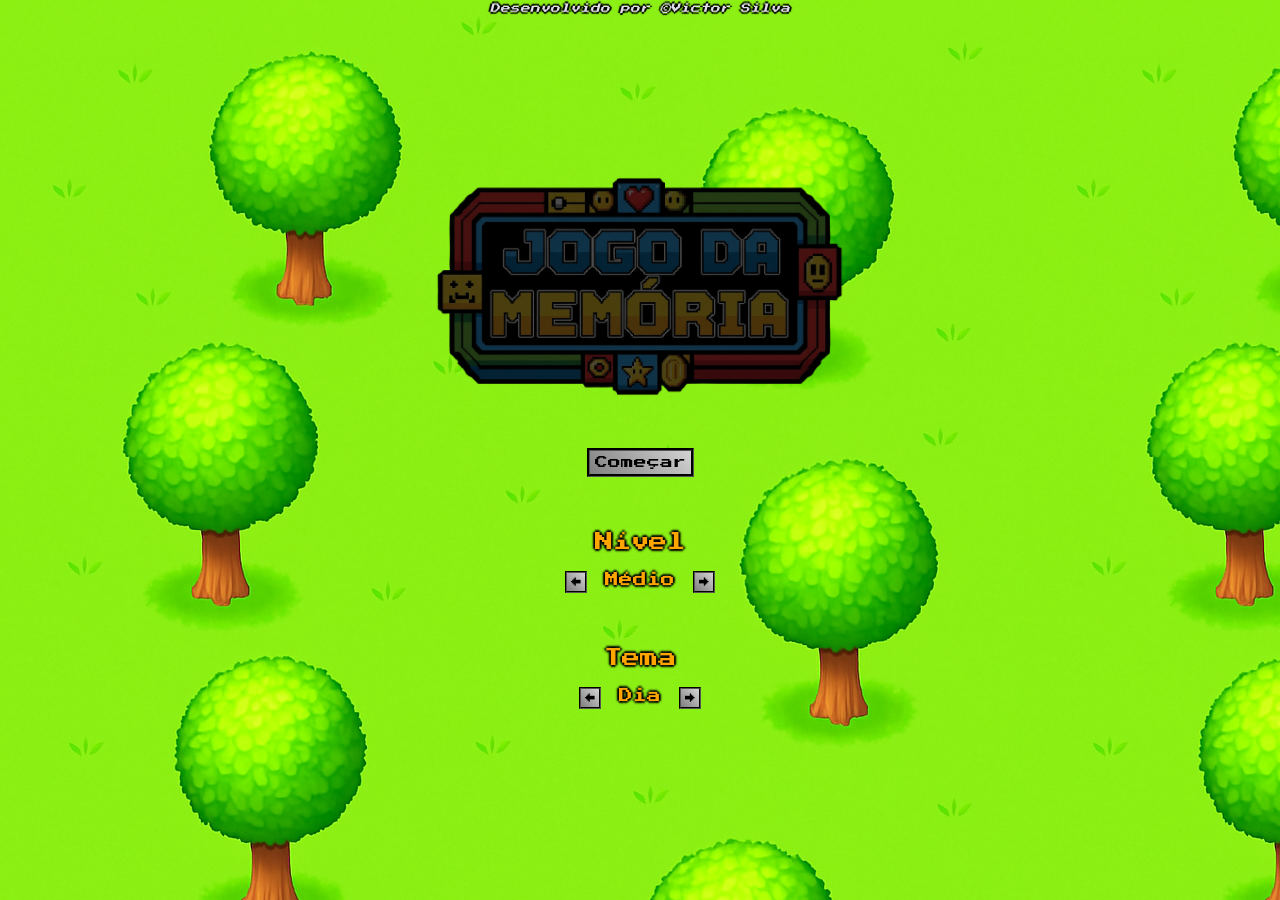
==== main.html @ aa9ad4cf "Refatoração de código e ajustes no CSS" ====
<!DOCTYPE html>
<html lang="pt-BR">
<head>
    <meta charset="UTF-8">
    <meta name="viewport" content="width=device-width, initial-scale=1.0">
    <link rel="shortcut icon" href="_media/favicon.png" type="image/x-icon">
    <link rel="stylesheet" href="https://cdnjs.cloudflare.com/ajax/libs/font-awesome/6.4.0/css/all.min.css">
    <link rel="stylesheet" href="main.css">
    <link rel="stylesheet" href="_complements/responsiveness.css" media="screen">
    <script defer src="_complements/resources.js"></script>
    <script defer src="_complements/Sky.js"></script>
    <script defer src="main.js"></script>
    <title>Jogo da Memória</title>
</head>

<body>
    <aside id="menu-lateral">
        <button id="botao-menu-lateral" title="Abrir menu">
            <img src="_media/_images/arrow.png" id="seta-botao-menu-lateral" alt="Seta do Menu Lateral">
        </button>
        <header id="cabecalho-menu-lateral"> <!-- Título em background no menu lateral --> </header>
        
        <nav>
            <ul type="none" id="opcoes-menu">
                <li id="opcao-temas">Tema »
                    <ul type="none" id="sub-menu-temas" class="sub-menu">
                        <li style="color: gold;"><span>☀️</span> Dia</li>
                        <li><span>🌙</span> Noite</li>
                    </ul>
                </li>
                <li id="opcao-musica">Música »
                    <ul type="none" id="sub-menu-musica" class="sub-menu">
                        <li style="color: gold;"><span>🔊</span> Ativada</li>
                        <li><span>🔇</span> Desativada</li>
                    </ul>
                </li>
                <li id="opcao-sobre">Sobre</li> <!-- Ao clicar nesta opção, uma "janela" de informações será exibida -->
                <li id="opcao-sair">Sair</li>
            </ul>
        </nav>
    </aside>

    <main>
        <header id="cabecalho-principal">
            <figure>
                <img src="_media/_images/life.png" alt="Ícone de vidas">
                <figcaption>Vidas: <span id="numero-de-vidas"></span></figcaption>
            </figure>
        </header>

        <!------------ Tela de introdução ------------->
        <div id="luz-logomark-container"></div>
        <section id="intro">
            <img id="logomark" src="_media/_images/logomark.png" alt="Logomarca do Jogo da Memória">
            <button id="start">Começar</button>

            <menu id="slides-container">
                <div id="quantidade-inicial-vidas">No nível<span id="nivel-escolhido">médio,</span>o jogo começa com<span id="quantidade-escolhida-vidas">8</span>vidas</div>
                <p>Nível</p>
                <div>
                    <button class="escolha nivel-seta-esquerda">&larr;</button><span id="nivel-dificuldade">Médio</span><button class="escolha nivel-seta-direita">&rarr;</button>
                </div><br>
                <p>Tema</p>
                <div>
                    <button class="escolha tema-seta-esquerda">&larr;</button><span id="tema">Dia</span><button class="escolha tema-seta-direita">&rarr;</button>
                </div>
            </menu>
            <span id="texto-copyright"><em>Desenvolvido por &copy;Victor Silva</em></span>
        </section>

        <section id="caixas">
            <!-- Aqui ficarão os elementos <button> -->
            <!-- Cada botão representa uma "caixa com interrogação" -->
        </section>

        <div id="game-over-msg"> <!-- Aqui haverá uma mensagem após o fim do jogo --> </div>
    </main>

    <!-- Informações de software que serão exibidas numa "janela" após clicar na opção SOBRE -->
    <section id="sobre">
        <button id="fechar-sobre" title="Fechar">X</button>
        <p><i class="fas fa-user"></i> Desenvolvedor: <span style="animation: iluminarTexto 5s ease-in-out infinite; color: yellowgreen;">Victor Silva</span></p><br>
        <p><i class="fa-solid fa-calendar-days"></i> Data da criação: 10/07/2025</p><br>
        <p><i class="fas fa-sync-alt"></i> Última atualização: 15/09/2025</p><br>
        <p><i class="fas fa-code-branch"></i> Versão: 4.5</p><br>
        <p><i class="fab fa-github"></i> GitHub: <a href="https://github.com/Victu" target="_blank" style="color: var(--fonte-cor-padrao);" title="Ir à página">victu</a></p>
    </section>
</body>
</html>
---- main.css ----
@charset "UTF-8";

@font-face {
    font-family: pixel-font;
    src: url('_media/_font/PressStart2P-Regular.ttf') format('truetype');
    font-weight: normal;
}

:root {
    --fonte-cor-padrao: rgb(223, 223, 233);
    --caixa-efeito-noite: rgba(0, 60, 255, 0.8); /* Está incluído somente no javascript */
}

* {
    margin: 0;
    padding: 0;
    box-sizing: border-box;
    font-family: pixel-font;
}

html {
    height: 100%;
    width: 100%;
    overflow: hidden;
    user-select: none;
}

body {
    background-image: url('_media/_images/bg.png');
    overflow: hidden;
    height: 100vh;
    width: 100vw;
}


@keyframes flutuarBalao {
    0%, 100% { transform: initial;}
    50% { transform: translateY(15px);}
}

#intro {
    position: absolute;
    top: 16%;
    left: 50%;
    transform: translateX(-50%);
    display: flex;
    flex-direction: column;
    align-items: center;
    width: max-content;
    gap: 70px;
    padding: 0;
    margin: 0;
    z-index: 100;
}

#logomark {
    max-width: 620px;
    animation: piscarLogomark 2.5s infinite steps(1);
    filter: brightness(0.3);
    pointer-events: none;
}

@keyframes piscarLogomark {
    0%, 100% { filter: brightness(0.3); }
    50% { filter: brightness(1.2); }
}

#luz-logomark-container {
    position: absolute;
    top: 18.55%;
    left: 50%;
    transform: translateX(-50%);
    width: 560px;
    height: 290px;
    border-radius: 17% 17% 20% 20%;
    animation: acenderLogomark 2.5s infinite steps(1);
    transition: none;
}

@keyframes acenderLogomark {
    0%, 100% {
        box-shadow: initial;
        filter: initial;
    }
    50% {
        filter: brightness(1.5);
        box-shadow: -25px -25px 55px rgba(255, 70, 70, 0.4),
        25px -25px 55px rgba(70, 255, 70, 0.4),
        -25px 25px 55px rgba(70, 199, 255, 0.4),
        25px 25px 55px rgba(255, 70, 70, 0.4),
        -35px -35px 65px rgba(255, 70, 70, 0.2),
        35px -35px 65px rgba(70, 255, 70, 0.2),
        -35px 35px 65px rgba(70, 199, 255, 0.2),
        35px 35px 65px rgba(255, 70, 70, 0.2);
    }
}

#start {
    width: max-content;
    cursor: pointer;
    background: none;
    padding: 5px;
    border: 3px groove black;
    font-size: 1.2em;
    background: linear-gradient(45deg, gray, lightgray);
}

#start:hover { background: linear-gradient(45deg, lightgray, gray); }

#slides-container { 
    display: flex;
    flex-direction: column;
    gap: 20px;
    align-items: center; 
    color: orange;
    text-shadow: 2px 0 2px #000,
    -2px 0 2px #000,
    0 2px 2px #000,
    0 -2px 2px #000;
    padding: 4px;
    box-sizing: border-box;
    max-width: 250px;
}

#slides-container button {
    cursor: pointer;
    background: linear-gradient(45deg, gray, lightgray);
    font-size: .9em;
    padding: 4px;
    border: 2px groove black;
}

#slides-container button:hover { background: linear-gradient(45deg, lightgray, gray); }

#slides-container p { font-size: 1.55em; }

#slides-container span {
    margin: 0 18px 0 18px;
    font-size: 1.2em;
}

#quantidade-inicial-vidas {
    visibility: hidden;
    opacity: 0;
    position: absolute;
    bottom: 20pc;
    font-size: .95em;
    color: yellow;
    width: max-content;
}

#texto-copyright {
    position: relative;
    top: -930px;
    display: block;
    font-size: .8em;
    color: var(--fonte-cor-padrao);
    text-shadow: 2px 0 1px #000,
    -2px 0 1px #000,
    0 2px 1px #000,
    0 -2px 1px #000;
}

main {
    width: max-content;
    min-height: 585px;
    height: max-content;
    margin: 80px auto;
    padding: 12px 0;
    box-sizing: border-box;
}

@keyframes mudaCor {
    0% { color: red; }
    100% { color: var(--fonte-cor-padrao); }
}

#cabecalho-principal {
    max-height: 20px;
    padding: 14px;
    margin-bottom: 30px;
    visibility: hidden;
    pointer-events: none;
}

#cabecalho-principal img { width: 55px; }

#cabecalho-principal img, figcaption { display: inline; }

#cabecalho-principal figure { margin: -10px 0 0 0; }

#cabecalho-principal figcaption {
    position: relative;
    top: -8px;
    font-size: 2em;
    color: var(--fonte-cor-padrao);
    text-shadow: 2px 2px 1px rgb(10, 10, 10);
}

#caixas {
    position: relative;
    padding: 25px;
    margin: 0;
    display: grid;
    grid-template-columns: repeat(4, auto);
    gap: 30px;
    box-sizing: border-box;
}

.caixa {
    width: 100px;
    height: 100px;
    cursor: pointer;
    border-radius: 8px;
    border: none;
    background-image: url('_media/_images/box_yellow.png');
    background-size: cover;
    transition: 0.2s ease-in;
    pointer-events: all;
    visibility: hidden;
    opacity: 0;
}

.caixa:hover {
    transform: scale(1.35);
    filter: brightness(1.4);
    box-shadow: 10px 10px 30px rgba(255, 217, 0, 0.8),
    15px 15px 50px rgba(255, 217, 0, 0.8),
    -10px -10px 30px rgba(255, 217, 0, 0.8),
    -15px -15px 50px rgba(255, 217, 0, 0.8); 
}

#botao-menu-lateral {
    position: sticky;
    left: 13pc;
    background-color: rgba(235, 235, 235, 0.7);
    width: 60px;
    height: 50px;
    padding: 15px;
    border: 3px 3px 3px 0 #222 solid;
    border-radius: 0 10px 10px 0;
    transform: translate(60px, -50px);
    cursor: pointer;
    z-index: 100;
}

#botao-menu-lateral img {
    position: relative;
    top: -5px;
    left: 5px;
    width: 20px;
}

@keyframes apontar {
    0%, 100% { transform: translateX(0); }
    50% { transform: translateX(-12px); }
}

#cabecalho-menu-lateral {
    position: relative;
    top: -50px;
    right: 0;
    margin-bottom: 10px;
    background: url('_media/_images/title-memory-game.png') no-repeat;
    background-size: contain;
    height: 200px;
    transition: 0.5s;
}

#menu-lateral {
    position: absolute;
    top: 0;
    padding: 0;
    width: 235px;
    height: 100%;
    margin: 0;
    transform: translateX(-100%);
    background-image: url('_media/_images/bg-3.png');
    background-size: contain;
    font-family: pixel-font;
    border-right: 2px solid #222;
    box-sizing: border-box;
    z-index: 100;
}

#menu-lateral li { cursor: pointer; }

#menu-lateral nav > ul {
    line-height: 30px;
    transform: translateX(-12px);
    width: 105%;
}

#menu-lateral nav > ul > li {
    font-size: large;
    padding: 10px 10px 10px 28px;
    margin: 0 0 25px -12px;
    text-indent: 30px;
}

#menu-lateral nav > ul > li:hover { background-color: rgba(255, 255, 255, 0.6); }

.sub-menu {
    position: absolute;
    left: 15.3pc;
    background-color: #222;
    color: var(--fonte-cor-padrao);
    font-size: 0.8em;
    line-height: 37px;
    border-style: solid;
    border-color: #444;
    border-left: 1px;
    width: max-content;
    border-radius: 0 10px 10px 0;
    transform: scaleY(0);
    text-indent: initial;
}

.sub-menu li {
    padding: 0 3px 0 6px;
    background-color: inherit;
 }

.sub-menu li:hover { background-color: #444; }

.sub-menu span {
    font-size: 1.2em; 
    pointer-events: none;
}

#sub-menu-temas { top: -1pc; } 

#sub-menu-musica { top: 3.6pc; }

#sobre {
    display: none;
    font-size: large;
    color: var(--fonte-cor-padrao);
    line-height: 40px;
    padding: 20px;
    background: url('_media/_images/bg-bricks.png') no-repeat;
    background-size: cover;
    position: absolute;
    top: 6%;
    left: 50%;
    transform: translateX(-50%);
    width: max-content;
    height: max-content;
    border: solid 6px #2E1B14;
    border-radius: 7px;
    z-index: 1000;
    text-shadow: 12px 0 14px #000,
    -12px 0 14px #000,
    0 12px 14px #000,
    0 -6px 14px #000;
    box-shadow: 0 60px 18px #00000000,
    20px 60px 18px #00000050,
    -20px 60px 18px #00000050;
}

/* Definindo o tamanho do "font-awesome" */
#sobre i { font-size: x-large; }

#fechar-sobre {
    position: relative;
    top: -20px;
    left: 51%;
    border: none;
    background: none;
    font-size: larger;
    font-weight: 300;
    color: var(--fonte-cor-padrao);
    cursor: pointer;
    font-family: pixel-font;
}

#sobre, #opcao-sair p { text-align: center; }

@keyframes iluminarTexto {
    0%, 100% {
        text-shadow: 12px 0 14px #000,
        -12px 0 14px #000,
        0 12px 14px #000,
        0 -6px 14px #000;
        filter: brightness(0.8);
    }
    50% {
        text-shadow: 18px 0 30px lawngreen,
        -18px 0 30px lawngreen,
        0 10px 30px lawngreen,
        0 -10px 30px lawngreen;
        filter: brightness(1.2);
    }
}

#combo-mensagem {
    position: absolute;
    top: 19%;
    left: 26%;
    text-align: center;
    width: max-content;
    font-size: 2em;
    font-family: pixel-font;
    text-shadow: 2px 2px 1px rgb(10, 10, 10);
    z-index: 1000;
    transition: transform 0.5s ease-in;
    animation: colorir 0.4s linear infinite alternate;
}

@keyframes colorir {
    0% { color: blue; }
    50% { color: limegreen; }
    100% { color: orange; }
}

#game-over-msg {
    position: absolute;
    top: 30%;
    padding: 0;
    font-size: 6.2em;
    font-family: pixel-font;
    text-shadow: 2px 2px 1px #0a0a0a;
    visibility: hidden;
    opacity: 0;
    animation: none;
}

@keyframes piscarGameOver {
    0% {
        opacity: 1;
        visibility: visible;
    }
    100% {
        opacity: 0;
        visibility: hidden;
    }
}

.estrela-container {
    position: fixed;
    width: max-content;
    height: max-content;
    filter: brightness(1.7);
}

.brilho-estrela {
    position: absolute;
    top: 4.5px;
    left: 4px;
    border-radius: 50%;
    z-index: -1;
}

.estrela-container img {
    display: block;
    padding: 0;
}

@keyframes piscarEstrela {
    0%, 100% { filter: brightness(0.4); }
    50% { filter: brightness(1.2); }
}

@keyframes iluminarEstrela {
    0%, 100% { opacity: 0; }
    50% { 
        opacity: 1; 
        filter: brightness(2); 
    }
}

@keyframes girarEstrela {
    from { transform: initial; }
    to { transform: rotate(360deg); }
}

@keyframes flutuarEstrela {
    0%, 100% { transform: initial; }
    50% { transform: translateY(10px); }
}
---- _complements/responsiveness.css ----
/* --------------------------- Configuração geral de responsividade --------------------------------- */

@charset "UTF-8";

@media (max-width: 750px) {
    #intro {
        top: 19.5%;
        gap: 52px;
    }

    #luz-logomark-container {
        top: 21.5%;
        width: 360px;
        height: 180px;
    }

    #logomark { width: 410px; }

    #start { font-size: .8em; }

    #slides-container button { font-size: .6em; }

    #slides-container p { font-size: 1.15em; }

    #slides-container span {
        margin: 0 18px 0 18px;
        font-size: .85em;
    }

    #quantidade-inicial-vidas {
        bottom: 16.8pc;
        font-size: .72em;
    }   

    #texto-copyright {
        font-size: .6em;
        top: -767px;
    }

    main {
        margin-top: 120px;
        padding: 10px 0;
    }

    #cabecalho-principal { max-height: 45px; }

    #cabecalho-principal img { width: 41px; }
    
    #cabecalho-principal figcaption {
        top: -5px;
        font-size: 1.5em;
    }

    #caixas {
        padding: 20px;
        margin: -30px 0;
        gap: 20px;
    }

    .caixa {
        width: 80px;
        height: 80px; 
    }

    #sobre {
        top: 10%;
        line-height: 30px;
        font-size: small;
        padding: 20px 20px;
    }

    #fechar-sobre {
        top: -20px;
        left: 52.2%;
        border: none;
        background: none;
    }

    #combo-mensagem {
        top: 29%;
        font-size: 1.7em;
    }

    #game-over-msg { 
        font-size: 4.8em;
        top: 26%;
    }
    
    .estrela {
        width: 10px;
        height: 10px;
    }

    .estrela-container img { 
        width: 10px;
        height: 10px;
    }
}

@media (max-height: 915px) {
    #intro {
        top: 19.5%;
        gap: 52px;
    }

    #luz-logomark-container {
        top: 21.5%;
        width: 360px;
        height: 180px;
    }

    #logomark { width: 410px; }

    #start { font-size: .8em; }

    #slides-container button { font-size: .6em; }

    #slides-container p { font-size: 1.15em; }

    #slides-container span {
        margin: 0 18px 0 18px;
        font-size: .85em;
    }

    #quantidade-inicial-vidas {
        bottom: 16.8pc;
        font-size: .72em;
    }   

    #texto-copyright {
        font-size: .6em;
        top: -762px;
    }

    main {
        margin-top: 120px;
        padding: 10px 0;
    }

    #cabecalho-principal { max-height: 45px; }

    #cabecalho-principal img { width: 41px; }
    
    #cabecalho-principal figcaption {
        top: -5px;
        font-size: 1.5em;
    }

    #caixas {
        padding: 20px;
        margin: -30px 0;
        gap: 20px;
    }

    .caixa {
        width: 80px;
        height: 80px; 
    }

    #sobre {
        top: 10%;
        line-height: 30px;
        font-size: small;
        padding: 20px 20px;
    }

    #fechar-sobre {
        top: -20px;
        left: 52.2%;
        border: none;
        background: none;
    }

    #combo-mensagem {
        top: 29%;
        font-size: 1.7em;
    }

    #game-over-msg { 
        font-size: 4.8em;
        top: 26%;
    }

    .estrela {
        width: 10px;
        height: 10px;
    }

    .estrela-container img { 
        width: 10px;
        height: 10px;
    }
}
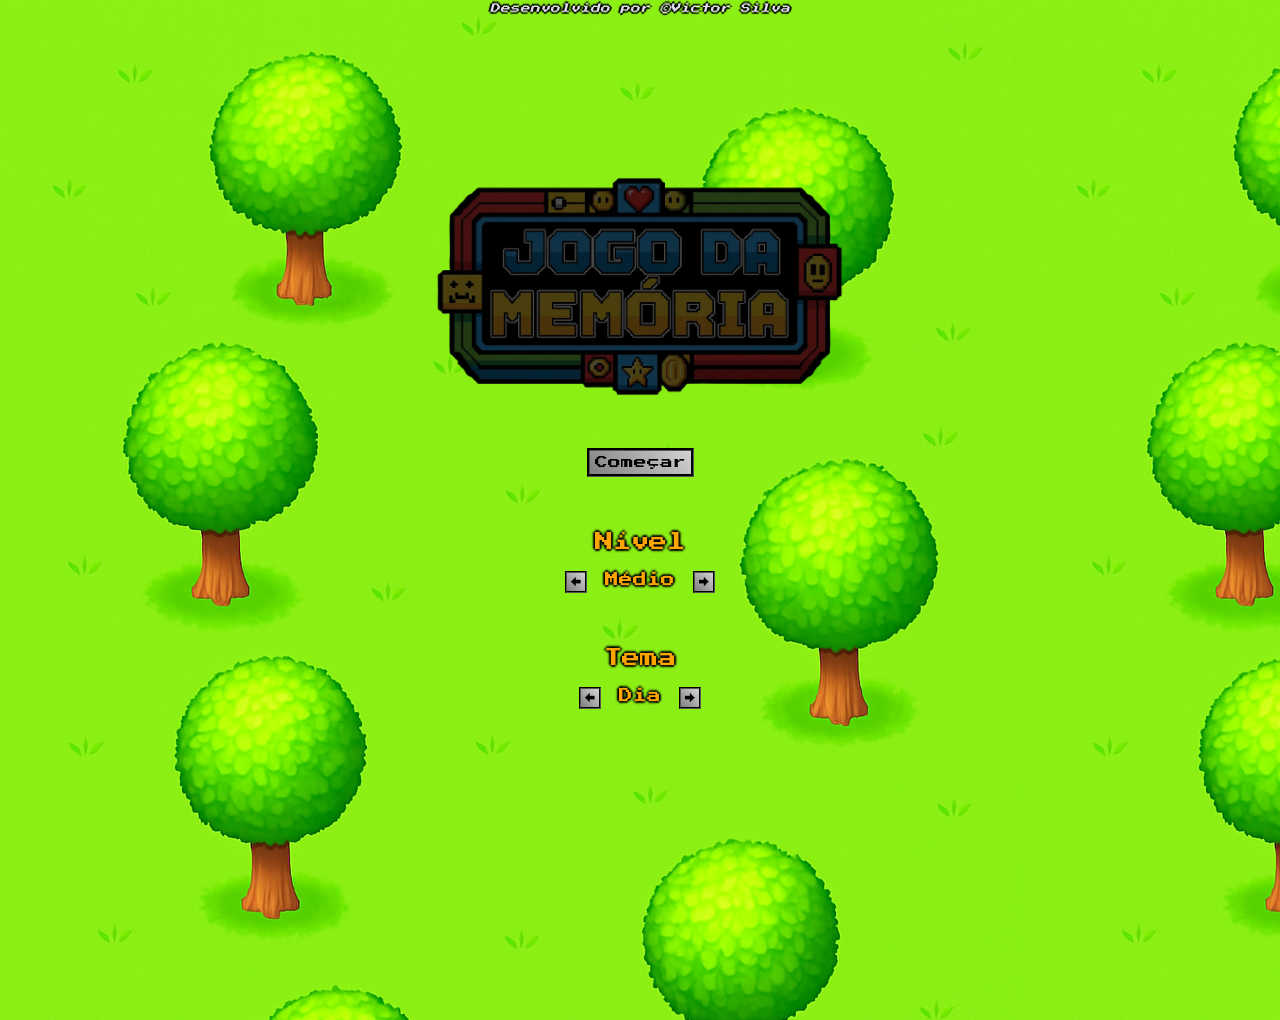
==== commit 96dd1fbb: "Pequenos ajustes na UI" ====
--- a/main.html
+++ b/main.html
@@ -49,7 +49,7 @@
         </header>
 
         <!------------ Tela de introdução ------------->
-        <div id="luz-logomark-container"></div>
+        <div id="brilho-logomark-container"></div>
         <section id="intro">
             <img id="logomark" src="_media/_images/logomark.png" alt="Logomarca do Jogo da Memória">
             <button id="start">Começar</button>
@@ -65,6 +65,7 @@
                     <button class="escolha tema-seta-esquerda">&larr;</button><span id="tema">Dia</span><button class="escolha tema-seta-direita">&rarr;</button>
                 </div>
             </menu>
+            
             <span id="texto-copyright"><em>Desenvolvido por &copy;Victor Silva</em></span>
         </section>
 
@@ -72,8 +73,6 @@
             <!-- Aqui ficarão os elementos <button> -->
             <!-- Cada botão representa uma "caixa com interrogação" -->
         </section>
-
-        <div id="game-over-msg"> <!-- Aqui haverá uma mensagem após o fim do jogo --> </div>
     </main>
 
     <!-- Informações de software que serão exibidas numa "janela" após clicar na opção SOBRE -->
@@ -81,8 +80,8 @@
         <button id="fechar-sobre" title="Fechar">X</button>
         <p><i class="fas fa-user"></i> Desenvolvedor: <span style="animation: iluminarTexto 5s ease-in-out infinite; color: yellowgreen;">Victor Silva</span></p><br>
         <p><i class="fa-solid fa-calendar-days"></i> Data da criação: 10/07/2025</p><br>
-        <p><i class="fas fa-sync-alt"></i> Última atualização: 15/09/2025</p><br>
-        <p><i class="fas fa-code-branch"></i> Versão: 4.5</p><br>
+        <p><i class="fas fa-sync-alt"></i> Última atualização: 21/10/2025</p><br>
+        <p><i class="fas fa-code-branch"></i> Versão: 4.7</p><br>
         <p><i class="fab fa-github"></i> GitHub: <a href="https://github.com/Victu" target="_blank" style="color: var(--fonte-cor-padrao);" title="Ir à página">victu</a></p>
     </section>
 </body>
--- a/main.css
+++ b/main.css
@@ -18,24 +18,12 @@
     font-family: pixel-font;
 }
 
-html {
-    height: 100%;
-    width: 100%;
+body {
+    background-image: url('_media/_images/bg.png');
+    height: 100vh;
+    width: 100vw;
     overflow: hidden;
     user-select: none;
-}
-
-body {
-    background-image: url('_media/_images/bg.png');
-    overflow: hidden;
-    height: 100vh;
-    width: 100vw;
-}
-
-
-@keyframes flutuarBalao {
-    0%, 100% { transform: initial;}
-    50% { transform: translateY(15px);}
 }
 
 #intro {
@@ -65,7 +53,7 @@
     50% { filter: brightness(1.2); }
 }
 
-#luz-logomark-container {
+#brilho-logomark-container {
     position: absolute;
     top: 18.55%;
     left: 50%;
@@ -73,11 +61,11 @@
     width: 560px;
     height: 290px;
     border-radius: 17% 17% 20% 20%;
-    animation: acenderLogomark 2.5s infinite steps(1);
+    animation: brilharLogomark 2.5s infinite steps(1);
     transition: none;
 }
 
-@keyframes acenderLogomark {
+@keyframes brilharLogomark {
     0%, 100% {
         box-shadow: initial;
         filter: initial;
@@ -170,7 +158,7 @@
     box-sizing: border-box;
 }
 
-@keyframes mudaCor {
+@keyframes destacarVidas {
     0% { color: red; }
     100% { color: var(--fonte-cor-padrao); }
 }
@@ -395,27 +383,30 @@
 
 #combo-mensagem {
     position: absolute;
-    top: 19%;
-    left: 26%;
+    top: -18%;
+    left: 29%;
     text-align: center;
     width: max-content;
-    font-size: 2em;
+    font-size: 1.8em;
     font-family: pixel-font;
     text-shadow: 2px 2px 1px rgb(10, 10, 10);
-    z-index: 1000;
-    transition: transform 0.5s ease-in;
-    animation: colorir 0.4s linear infinite alternate;
-}
-
-@keyframes colorir {
+    z-index: 100;
+}
+
+@keyframes colorirMensagem {
     0% { color: blue; }
     50% { color: limegreen; }
     100% { color: orange; }
 }
 
+@keyframes ressaltar {
+    0%, 100% { transform: scale(1); }
+    50% { transform: scale(1.3); }
+}
+
 #game-over-msg {
     position: absolute;
-    top: 30%;
+    top: 31%;
     padding: 0;
     font-size: 6.2em;
     font-family: pixel-font;
@@ -436,19 +427,12 @@
     }
 }
 
+/* Configurações de estilo da estrela */
 .estrela-container {
     position: fixed;
     width: max-content;
     height: max-content;
-    filter: brightness(1.7);
-}
-
-.brilho-estrela {
-    position: absolute;
-    top: 4.5px;
-    left: 4px;
-    border-radius: 50%;
-    z-index: -1;
+    filter: brightness(1.85);
 }
 
 .estrela-container img {
@@ -456,12 +440,20 @@
     padding: 0;
 }
 
+.brilho-estrela {
+    position: absolute;
+    top: 8px;
+    left: 8px;
+    border-radius: 50%;
+    z-index: -1;
+}
+
 @keyframes piscarEstrela {
-    0%, 100% { filter: brightness(0.4); }
-    50% { filter: brightness(1.2); }
-}
-
-@keyframes iluminarEstrela {
+    0%, 100% { filter: brightness(0.3); }
+    50% { filter: brightness(0.8); }
+}
+
+@keyframes brilharEstrela {
     0%, 100% { opacity: 0; }
     50% { 
         opacity: 1; 
--- a/_complements/responsiveness.css
+++ b/_complements/responsiveness.css
@@ -8,7 +8,7 @@
         gap: 52px;
     }
 
-    #luz-logomark-container {
+    #brilho-logomark-container {
         top: 21.5%;
         width: 360px;
         height: 180px;
@@ -77,14 +77,11 @@
     }
 
     #combo-mensagem {
-        top: 29%;
-        font-size: 1.7em;
+        top: -20%;
+        font-size: 1.4em;
     }
 
-    #game-over-msg { 
-        font-size: 4.8em;
-        top: 26%;
-    }
+    #game-over-msg { font-size: 4.8em; }
     
     .estrela {
         width: 10px;
@@ -103,7 +100,7 @@
         gap: 52px;
     }
 
-    #luz-logomark-container {
+    #brilho-logomark-container {
         top: 21.5%;
         width: 360px;
         height: 180px;
@@ -172,13 +169,13 @@
     }
 
     #combo-mensagem {
-        top: 29%;
-        font-size: 1.7em;
+        top: -20%;
+        font-size: 1.4em;
     }
 
     #game-over-msg { 
         font-size: 4.8em;
-        top: 26%;
+        top: 28%;
     }
 
     .estrela {
